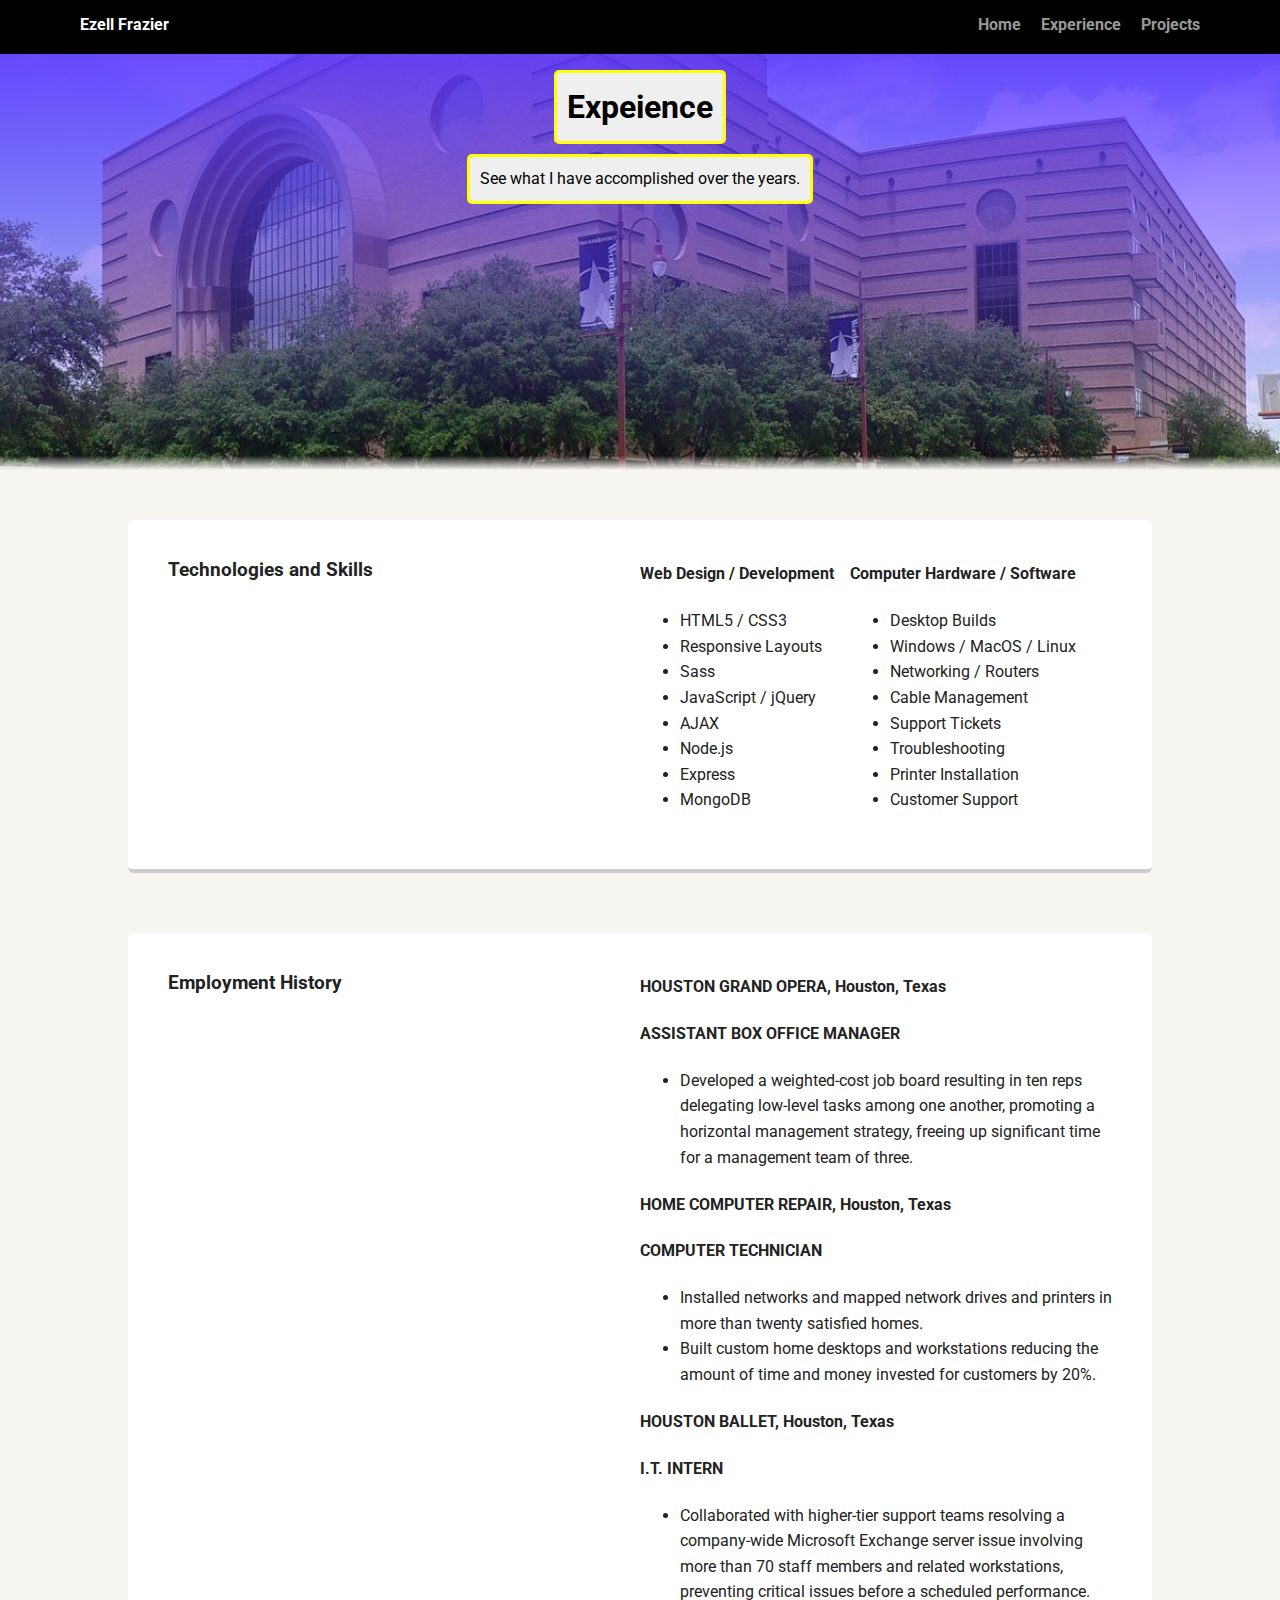
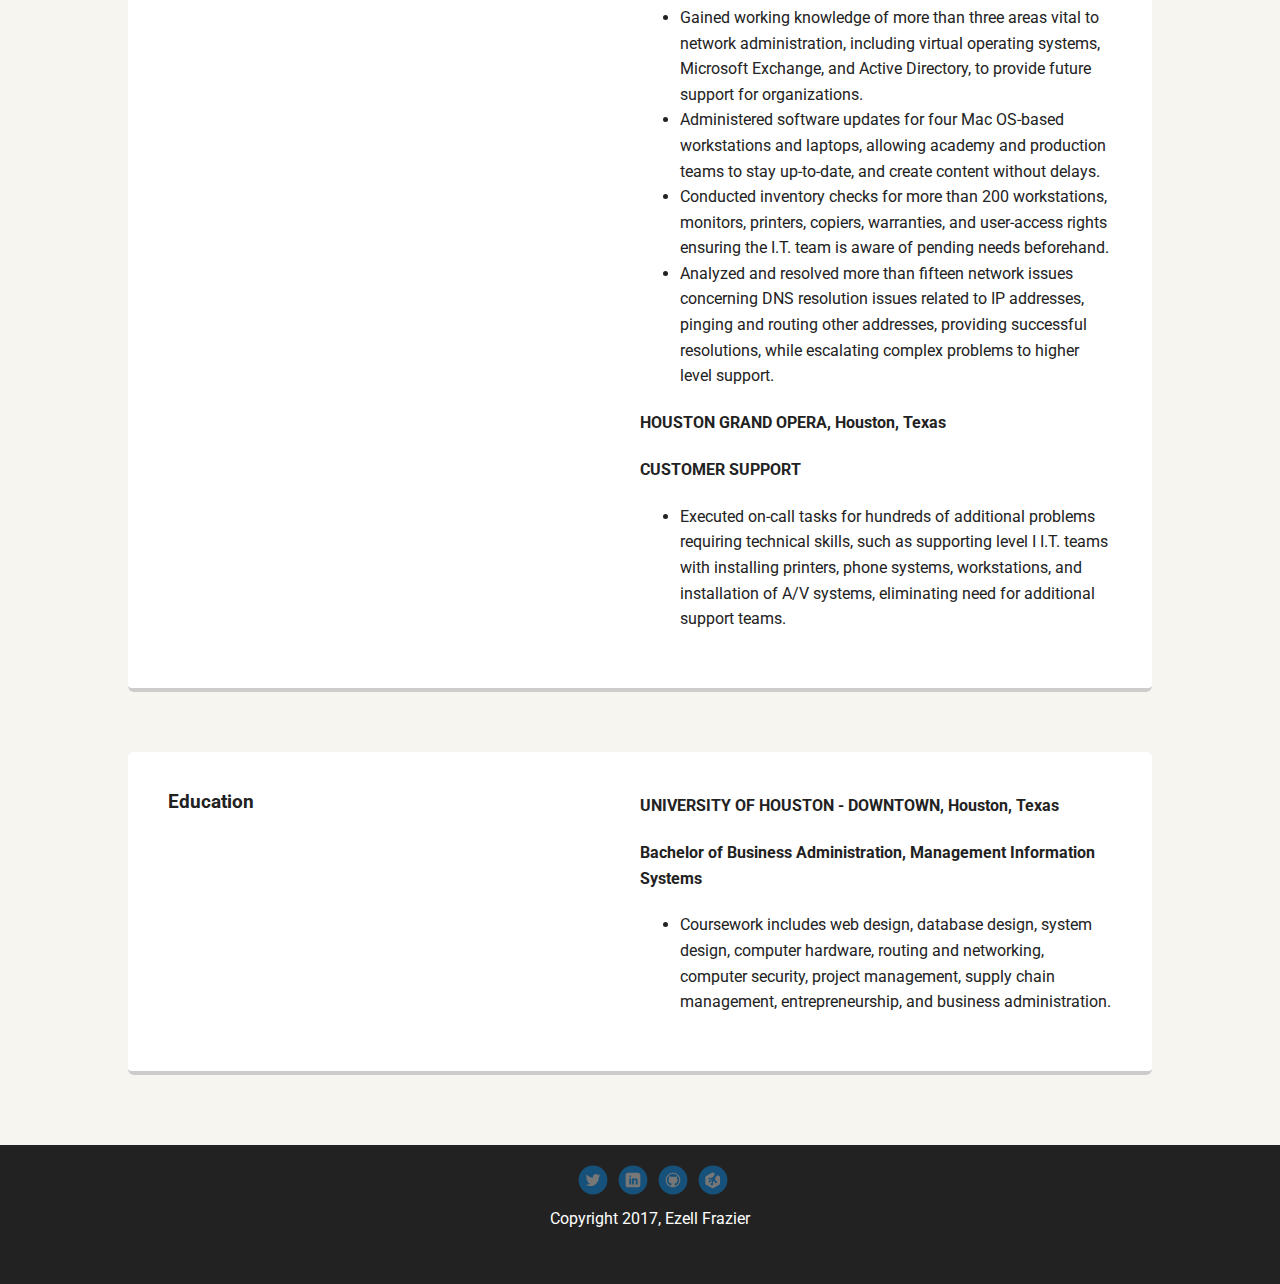
==== experience.html @ 6a91269b "Fleshed out experience page. Adding projects." ====
<!DOCTYPE html>
<html>
  <head>
    <meta charset="utf-8">
    <title>Experience</title>
    <meta name="viewport" content="width=device-width, initial-scale=1.0">
    <link rel="stylesheet" href="styles.css">
    <link href="https://fonts.googleapis.com/css?family=Muli%7CRoboto:400,300,500,700,900" rel="stylesheet"></head>
  </head>
  <body>

    <div class="main-nav">
        <ul class="nav">
          <li class="name">Ezell Frazier</li>
          <li><a href="index.html">Home</a></li>
          <li><a href="#">Experience</a></li>
          <li><a href="#">Projects</a></li>
        </ul>
    </div>

    <header class="experience">
      <h1 class="tag name">Expeience</h1>
      <p class="tag">See what I have accomplished over the years.</p>
    </header>

    <main class="exp-flex">
      <div class="row">
        <h3>Technologies and Skills</h3>
        <div class="sub-row techs">
          <div class="web-skills">
            <h4>Web Design / Development</h4>
            <ul>
              <li>HTML5 / CSS3</li>
              <li>Responsive Layouts</li>
              <li>Sass</li>
              <li>JavaScript / jQuery</li>
              <li>AJAX</li>
              <li>Node.js</li>
              <li>Express</li>
              <li>MongoDB</li>
            </ul>
          </div> <!--web-skills-->

          <div class="support-skills">
            <h4>Computer Hardware / Software</h4>
            <ul>
              <li>Desktop Builds</li>
              <li>Windows / MacOS / Linux</li>
              <li>Networking / Routers</li>
              <li>Cable Management</li>
              <li>Support Tickets</li>
              <li>Troubleshooting</li>
              <li>Printer Installation</li>
              <li>Customer Support</li>
            </ul>
          </div> <!--support-skills-->
        </div> <!--sub-row-->
      </div> <!--row-->

      <div class="row">
        <h3>Employment History</h3>
        <div class="sub-row">
          <div class="emp-hist HGO2">
            <h4>HOUSTON GRAND OPERA, Houston, Texas</h4>
            <h4>ASSISTANT BOX OFFICE MANAGER</h4>
            <ul>
              <li>Developed a weighted-cost job board resulting in ten reps delegating low-level tasks among one
          another, promoting a horizontal management strategy, freeing up significant time for a management
          team of three.</li>
            </ul>
          </div> <!-- HGO2 -->

          <div class="emp-hist computer">
            <h4>HOME COMPUTER REPAIR, Houston, Texas</h4>
            <h4>COMPUTER TECHNICIAN</h4>
            <ul>
              <li>Installed networks and mapped network drives and printers in more than twenty satisfied homes.</li>
              <li>Built custom home desktops and workstations reducing the amount of time and money invested for
          customers by 20%.</li>
            </ul>
          </div> <!-- HGO2 -->

          <div class="emp-hist HB">
            <h4>HOUSTON BALLET, Houston, Texas</h4>
            <h4>I.T. INTERN</h4>
            <ul>
              <li>Collaborated with higher-tier support teams resolving a company-wide Microsoft Exchange server
          issue involving more than 70 staff members and related workstations, preventing critical issues
          before a scheduled performance.</li>
              <li>Gained working knowledge of more than three areas vital to network administration, including
          virtual operating systems, Microsoft Exchange, and Active Directory, to provide future support for
          organizations.</li>
              <li>Administered software updates for four Mac OS-based workstations and laptops, allowing academy
          and production teams to stay up-to-date, and create content without delays.</li>
              <li>Conducted inventory checks for more than 200 workstations, monitors, printers, copiers, warranties,
          and user-access rights ensuring the I.T. team is aware of pending needs beforehand.</li>
              <li>Analyzed and resolved more than fifteen network issues concerning DNS resolution issues related
          to IP addresses, pinging and routing other addresses, providing successful resolutions, while
          escalating complex problems to higher level support.</li>
            </ul>
          </div> <!-- HB -->

          <div class="emp-hist HGO1">
            <h4>HOUSTON GRAND OPERA, Houston, Texas</h4>
            <h4>CUSTOMER SUPPORT</h4>
            <ul>
              <li>Executed on-call tasks for hundreds of additional problems requiring technical skills, such as
          supporting level I I.T. teams with installing printers, phone systems, workstations, and installation of
          A/V systems, eliminating need for additional support teams.</li>
            </ul>
          </div> <!-- HGO1 -->
        </div> <!-- sub-row -->
      </div> <!--row-->

      <div class="row">
        <h3>Education</h3>
        <div class="sub-row">
          <h4>UNIVERSITY OF HOUSTON - DOWNTOWN, Houston, Texas</h4>
          <h4>Bachelor of Business Administration, Management Information Systems</h4>
          <ul>
            <li>Coursework includes web design, database design, system design, computer hardware,
        routing and networking, computer security, project management, supply chain management,
        entrepreneurship, and business administration.</li>
          </ul>
        </div> <!-- sub-row -->
      </div> <!--row-->

    </main>

    <footer>
      <ul>
        <li><a href="https://twitter.com/_Ezell_" class="social twitter">Twitter</a></li>
        <li><a href="https://www.linkedin.com/in/ezell-frazier-830a50135" class="social linkedin">LinkedIn</a></li>
        <li><a href="https://github.com/lynellf" class="social github">Github</a></li>
        <li><a href="https://teamtreehouse.com/ezellfrazier" class="social treehouse">Treehouse</a></li>
      </ul>
      <p class="copyright">Copyright 2017, Ezell Frazier</p>
    </footer>

  </body>
</html>
---- styles.css ----
/* Global Layout Set-up */
* {
  box-sizing: border-box;
}

body {
  margin: 0;
  padding: 0;
  text-align: center;
  font-family: 'Roboto', sans-serif;
  color: #222;
  background: #f7f5f0;
  display: flex;
  flex-direction: column;
  min-height: 100vh;

}
/* Link Styles */

a {
  text-decoration: none;
  color: #999;
}
a:hover {
  color: #6633ff;
}

/* Section Styles */

.main-nav {
  width: 100%;
  background: black;
  min-height: 30px;
  padding: 10px;
  position: fixed;
  text-align: center;
}
.nav {
  display: flex;
  justify-content: space-around;
  font-weight: 700;
  list-style-type: none;
  margin: 0 auto;
  padding: 0;
}

.nav .name {
    display: block;
    margin-right: auto;
    color: white;
}
.nav li {
  padding: 5px 10px 10px 10px;
}
.nav a {
  transition: all .5s;
}
.nav a:hover {
  color: white
}

.index {
  text-align: center;
  background: linear-gradient(#5c37ff, transparent 100%),
              linear-gradient(0deg, #f7f5f0, transparent 3%),
              url('images/houston.jpg') no-repeat center ;

  background-size: cover;
  overflow: hidden;
  padding-top: 60px;
}

.experience {
  text-align: center;
  background: linear-gradient(#5c37ff, transparent 100%),
              linear-gradient(0deg, #f7f5f0, transparent 3%),
              url('images/wortham.jpg') no-repeat center ;

  background-size: cover;
  overflow: hidden;
  padding-top: 60px;
}

header {
  line-height: 1.5;
}

header .profile-image {
  margin-top: 50px;
  width: 150px;
  height: 150px;
  border-radius: 30%;
  /*A circular image did not look all too good in this case. */
  border: 3px solid yellow;
  box-shadow: 5px 5px 0 0 #222;
  transition: all .5s;
}

header .profile-image:hover {
  transform: scale(1.2) rotate(5deg);
}

.tag {
  background-color: #efefef;
  color: black;
  padding: 10px;
  border: 3px solid yellow;
  border-radius: 5px;
  display: table;
  margin: 10px auto;
}

.location {
  background-color: #222;
  color: yellow;
}

.card {
  margin: 30px;
  padding: 20px 40px 40px;
  max-width: 500px;
  height: 100%;
  text-align: left;
  background: #fff;
  border-bottom: 4px solid #ccc;
  border-radius: 6px;
  transition: all .5s;
}

.row {
  display: flex;
  flex-direction: column;
  margin: 30px;
  padding: 20px 40px 40px;
  max-width: 1200px;
  height: 100%;
  text-align: left;
  background: #fff;
  border-bottom: 4px solid #ccc;
  border-radius: 6px;
  transition: all .5s;
}

.sub-row {
  flex: 1;
  line-height: 1.6em;
}
.techs {
  display: flex;
  flex-direction: column;
}
h3 {
  flex: 1;
}

.card:hover {
  border-color: #ff99ff;
}

.res-skills {
  display: flex;
}

.web-skills {
  margin-right: 1em;
}

ul.skills {
  padding: 0;
  text-align: center;
}

.skills li {
  border-radius: 6px;
  display: inline-block;
  background: #ff5eb4;
  color: white;
  padding: 5px 10px;
  margin: 2px;
}

.skills li:nth-child(odd) {
  background: #a95eff;
}

footer {
  width: 100%;
  min-height: 30px;
  padding: 20px 0 40px 20px;
  margin: 40px 0 0 0;
  background-color: #222;
  color: white;
}

footer .copyright {
  top: -8px;
  font-size: .75em;
}

footer ul {
  list-style-type: none;
  margin: 0;
  padding: 0;
}

footer ul li {
  display: inline-block;
}

a.social {
  display: inline-block;
  text-indent: -9999px;
  margin-left: 5px;
  width: 30px;
  height: 30px;
  background-size: 30px 30px;
  opacity: .4;
  transition: all .5s;
}
a.twitter {
  background-image: url(images/twitter.svg);
}
a.linkedin {
  background-image: url(images/linkedin.svg);
}
a.github {
  background-image: url(images/github.svg);
}
a.treehouse {
  background-image: url(images/treehouse.svg);
}
a.social:hover {
  opacity: 1;
}
.clearfix {
  clear: both;
}

/* Styles for larger screens */
@media screen and (min-width: 720px) {

  .home-flex {
      display: -ms-flexbox;      /* TWEENER - IE 10 */
      display: flex;
      max-width: 1200px;
      -ms-flex-pack: distribute;
      justify-content: space-around;
      margin: 0 auto;
      flex: 1;
  }

  .exp-flex {
      display: -ms-flexbox;      /* TWEENER - IE 10 */
      display: flex;
      flex-direction: column;
      /*flex-wrap: wrap;*/
      -ms-flex-pack: distribute;
      justify-content: space-around;
      margin: 0 auto;
      flex: 1;
  }

  header {
    min-height: 470px;
  }

  .nav {
    max-width: 1200px;
    padding: 0 30px;
  }


  main {
    padding-top: 20px;
  }

  main p {
    line-height: 1.6em;
  }

  .row {
    display: flex;
    flex-direction: row;
    margin: 30px;
    padding: 20px 40px 40px;
    max-width: 1024px;
    height: 100%;
    text-align: left;
    background: #fff;
    border-bottom: 4px solid #ccc;
    border-radius: 6px;
    transition: all .5s;
  }

  .techs {
    flex-direction: row;
  }

  footer {
    font-size: 1.3em;
    margin: 40px 0 0 0 auto;
  }

}
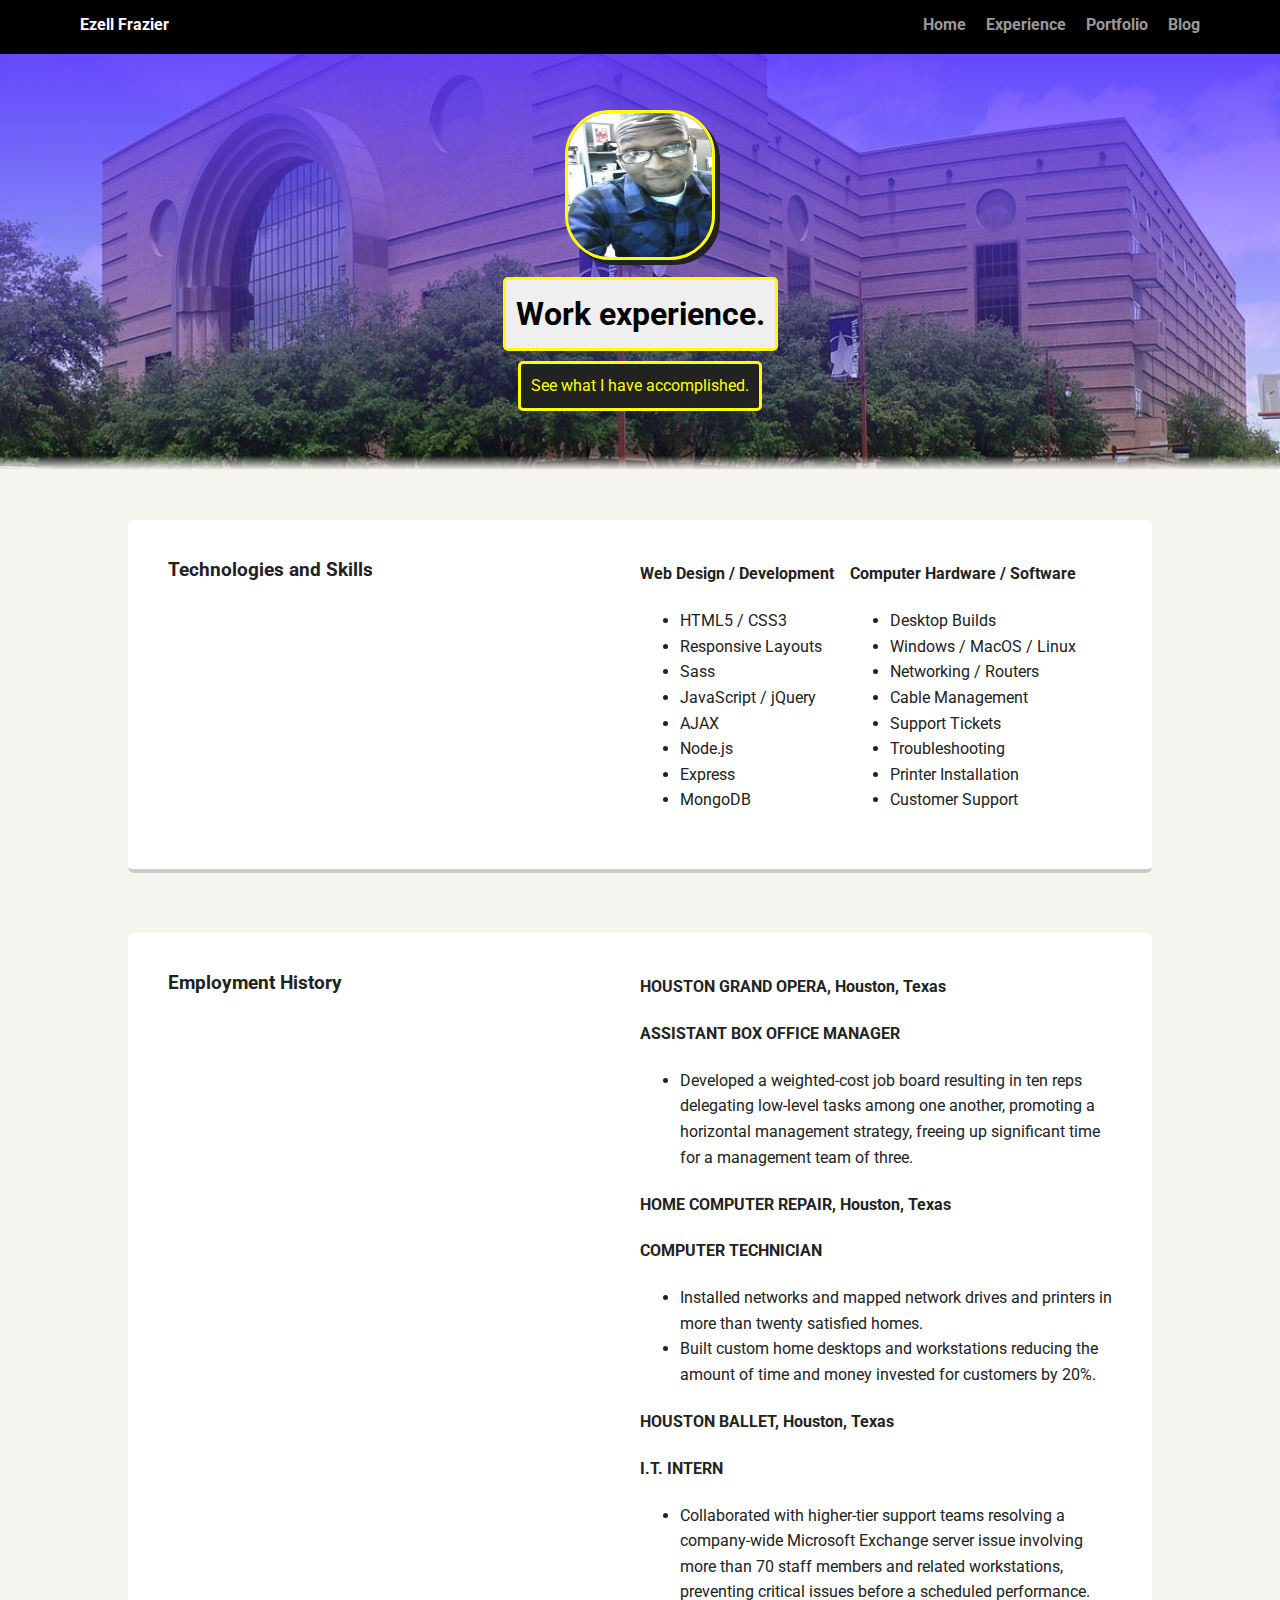
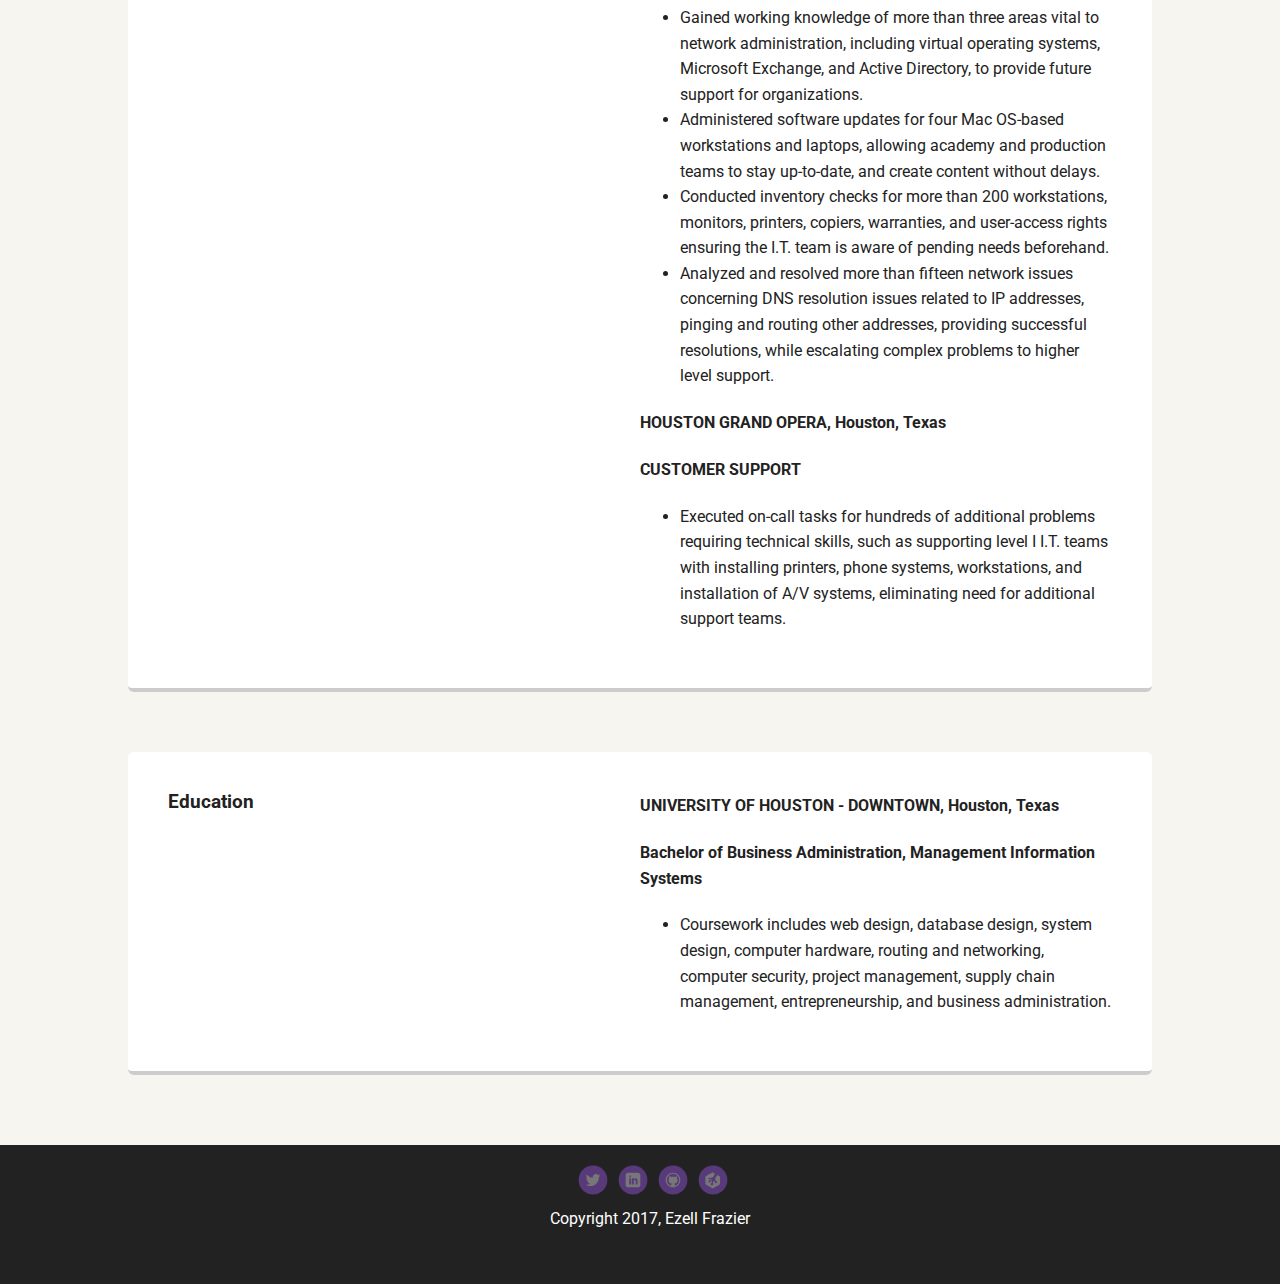
==== commit e347e486: "Added JavaScript to the navigation bar." ====
--- a/experience.html
+++ b/experience.html
@@ -5,22 +5,25 @@
     <title>Experience</title>
     <meta name="viewport" content="width=device-width, initial-scale=1.0">
     <link rel="stylesheet" href="styles.css">
-    <link href="https://fonts.googleapis.com/css?family=Muli%7CRoboto:400,300,500,700,900" rel="stylesheet"></head>
+    <link href="https://fonts.googleapis.com/css?family=Muli%7CRoboto:400,300,500,700,900" rel="stylesheet">
   </head>
   <body>
 
     <div class="main-nav">
+      <span class="hamburger">&equiv;</span>
         <ul class="nav">
           <li class="name">Ezell Frazier</li>
           <li><a href="index.html">Home</a></li>
-          <li><a href="#">Experience</a></li>
-          <li><a href="#">Projects</a></li>
+          <li><a href="experience.html">Experience</a></li>
+          <li><a href="portfolio.html">Portfolio</a></li>
+          <li><a href="http://ezellf.com/blog/">Blog</a></li>
         </ul>
     </div>
 
     <header class="experience">
-      <h1 class="tag name">Expeience</h1>
-      <p class="tag">See what I have accomplished over the years.</p>
+      <img src="images/ezell.jpg" alt="Image of Ezell Frazier." class="profile-image">
+      <h1 class="tag name">Work experience.</h1>
+      <p class="tag location">See what I have accomplished.</p>
     </header>
 
     <main class="exp-flex">
@@ -136,6 +139,21 @@
       </ul>
       <p class="copyright">Copyright 2017, Ezell Frazier</p>
     </footer>
-
+    <script type="text/javascript">
+    const navi = document.querySelector(".nav"),
+        burger = document.querySelector(".hamburger"),
+        toggleMainBurger = () => {
+            if (navi.style.display === "") {
+                navi.style.display = "flex";
+            } else {
+                if (navi.style.display === "flex") {
+                    navi.style.display = "";
+                }
+            }
+        };
+    burger.addEventListener('click', () => {
+        toggleMainBurger();
+    });
+    </script>
   </body>
 </html>
--- a/styles.css
+++ b/styles.css
@@ -46,7 +46,7 @@
 
 .nav .name {
     display: block;
-    margin-right: auto;
+    margin: auto;
     color: white;
 }
 .nav li {
@@ -57,6 +57,16 @@
 }
 .nav a:hover {
   color: white
+}
+
+.hamburger {
+  display: block;
+  color: white;
+  font-size: 2em;
+}
+
+.hamburger:hover {
+  cursor: pointer;
 }
 
 .index {
@@ -75,6 +85,17 @@
   background: linear-gradient(#5c37ff, transparent 100%),
               linear-gradient(0deg, #f7f5f0, transparent 3%),
               url('images/wortham.jpg') no-repeat center ;
+
+  background-size: cover;
+  overflow: hidden;
+  padding-top: 60px;
+}
+
+.portfolio {
+  text-align: center;
+  background: linear-gradient(#5c37ff, transparent 100%),
+              linear-gradient(0deg, #f7f5f0, transparent 3%),
+              url('images/code.png') no-repeat center ;
 
   background-size: cover;
   overflow: hidden;
@@ -125,6 +146,8 @@
   border-bottom: 4px solid #ccc;
   border-radius: 6px;
   transition: all .5s;
+  margin-left: auto;
+  margin-right: auto;
 }
 
 .row {
@@ -236,8 +259,32 @@
   clear: both;
 }
 
+/* Styles for smaller screens */
+@media screen and (min-width: 320px) {
+  .nav {
+    display: none;
+    flex-direction: column;
+  }
+}
+
 /* Styles for larger screens */
-@media screen and (min-width: 720px) {
+@media screen and (min-width: 1024px) {
+
+  .nav {
+    display: flex;
+    flex-direction: row;
+  }
+
+  .nav .name {
+      display: block;
+      margin-right: auto;
+      margin-left: 0;
+      color: white;
+  }
+
+  .hamburger {
+    display: none;
+  }
 
   .home-flex {
       display: -ms-flexbox;      /* TWEENER - IE 10 */
@@ -276,6 +323,11 @@
 
   main p {
     line-height: 1.6em;
+  }
+
+  .card {
+    margin-left: 30px;
+    margin-right: 30px;
   }
 
   .row {
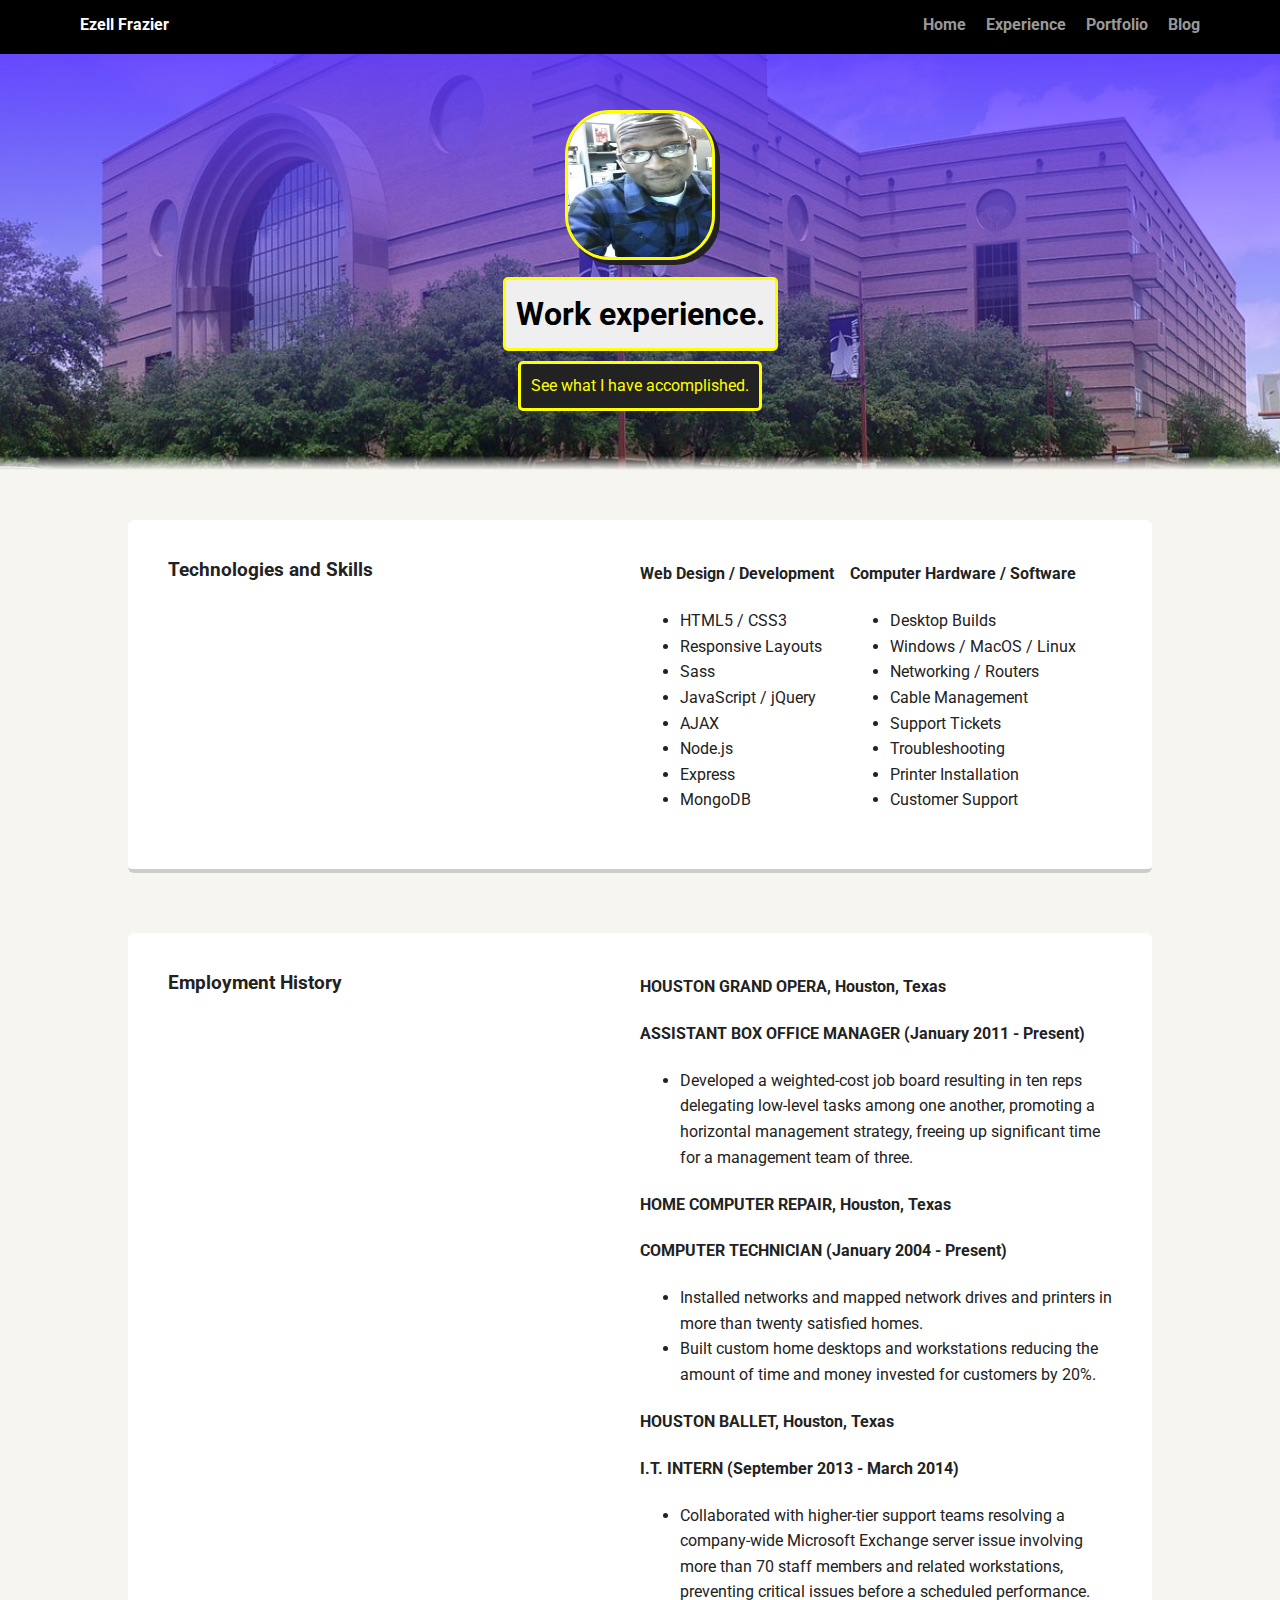
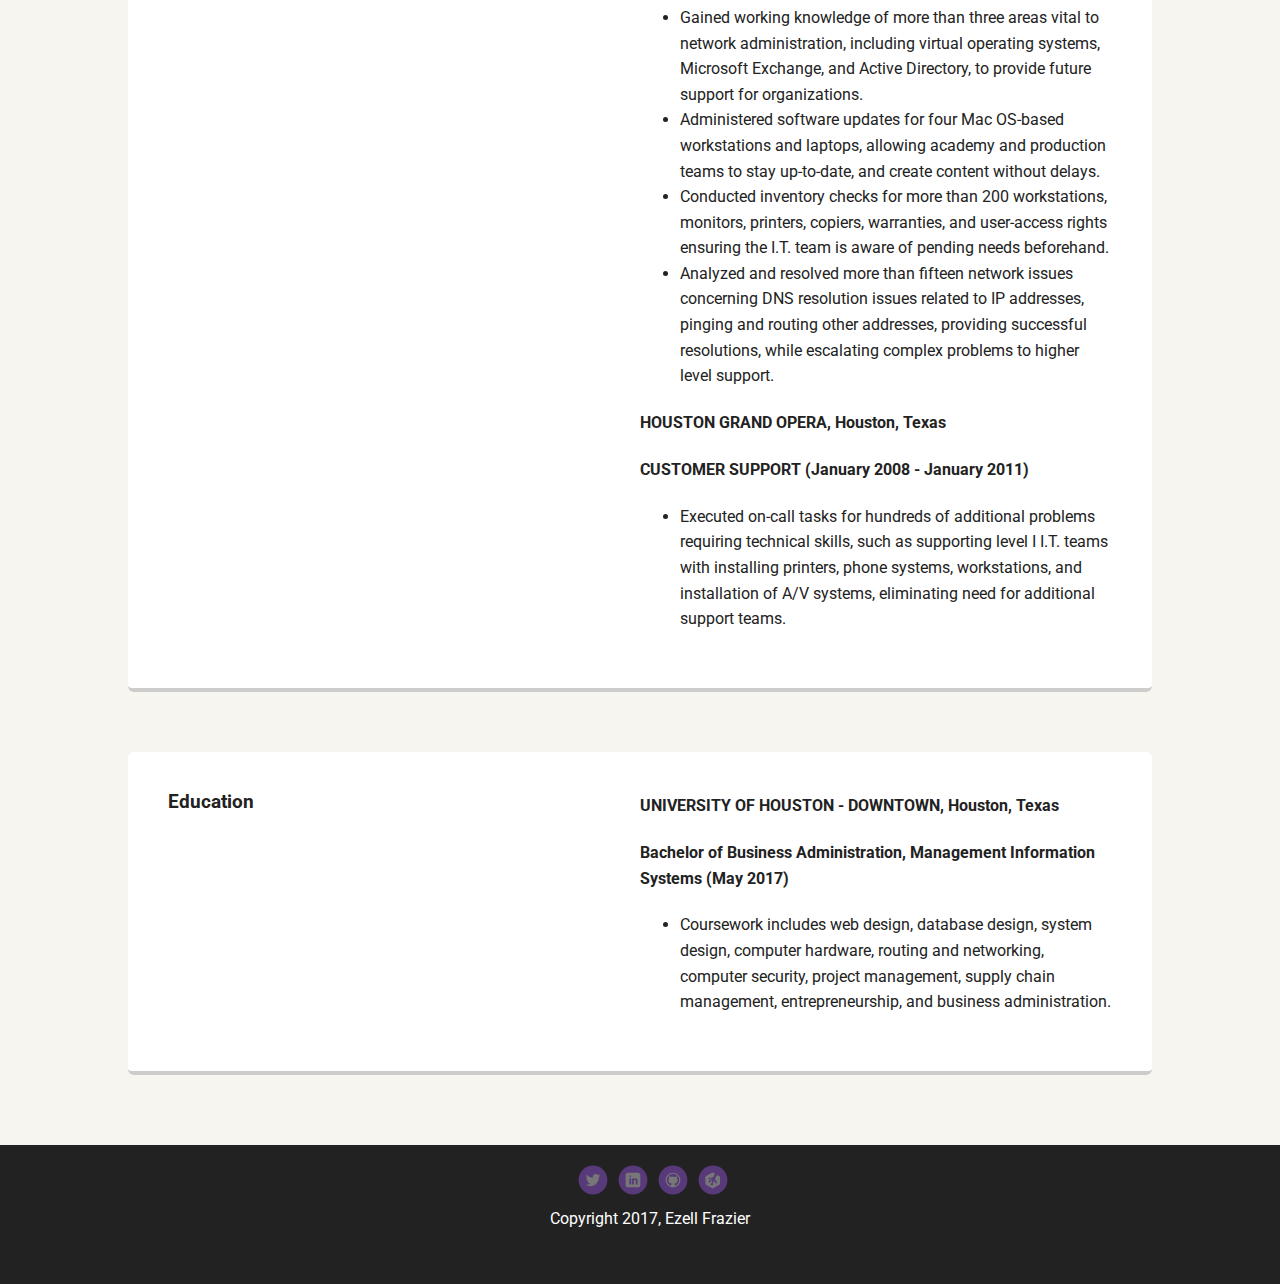
==== commit c7c4aae8: "Extra credit" ====
--- a/experience.html
+++ b/experience.html
@@ -65,7 +65,7 @@
         <div class="sub-row">
           <div class="emp-hist HGO2">
             <h4>HOUSTON GRAND OPERA, Houston, Texas</h4>
-            <h4>ASSISTANT BOX OFFICE MANAGER</h4>
+            <h4>ASSISTANT BOX OFFICE MANAGER (January 2011 - Present)</h4>
             <ul>
               <li>Developed a weighted-cost job board resulting in ten reps delegating low-level tasks among one
           another, promoting a horizontal management strategy, freeing up significant time for a management
@@ -75,7 +75,7 @@
 
           <div class="emp-hist computer">
             <h4>HOME COMPUTER REPAIR, Houston, Texas</h4>
-            <h4>COMPUTER TECHNICIAN</h4>
+            <h4>COMPUTER TECHNICIAN (January 2004 - Present)</h4>
             <ul>
               <li>Installed networks and mapped network drives and printers in more than twenty satisfied homes.</li>
               <li>Built custom home desktops and workstations reducing the amount of time and money invested for
@@ -85,7 +85,7 @@
 
           <div class="emp-hist HB">
             <h4>HOUSTON BALLET, Houston, Texas</h4>
-            <h4>I.T. INTERN</h4>
+            <h4>I.T. INTERN (September 2013 - March 2014)</h4>
             <ul>
               <li>Collaborated with higher-tier support teams resolving a company-wide Microsoft Exchange server
           issue involving more than 70 staff members and related workstations, preventing critical issues
@@ -105,7 +105,7 @@
 
           <div class="emp-hist HGO1">
             <h4>HOUSTON GRAND OPERA, Houston, Texas</h4>
-            <h4>CUSTOMER SUPPORT</h4>
+            <h4>CUSTOMER SUPPORT (January 2008 - January 2011)</h4>
             <ul>
               <li>Executed on-call tasks for hundreds of additional problems requiring technical skills, such as
           supporting level I I.T. teams with installing printers, phone systems, workstations, and installation of
@@ -119,7 +119,7 @@
         <h3>Education</h3>
         <div class="sub-row">
           <h4>UNIVERSITY OF HOUSTON - DOWNTOWN, Houston, Texas</h4>
-          <h4>Bachelor of Business Administration, Management Information Systems</h4>
+          <h4>Bachelor of Business Administration, Management Information Systems (May 2017)</h4>
           <ul>
             <li>Coursework includes web design, database design, system design, computer hardware,
         routing and networking, computer security, project management, supply chain management,
@@ -141,7 +141,7 @@
     </footer>
     <script type="text/javascript">
     const navi = document.querySelector(".nav"),
-        burger = document.querySelector(".hamburger"),
+          burger = document.querySelector(".hamburger"),
         toggleMainBurger = () => {
             if (navi.style.display === "") {
                 navi.style.display = "flex";
--- a/styles.css
+++ b/styles.css
@@ -34,6 +34,7 @@
   padding: 10px;
   position: fixed;
   text-align: center;
+  z-index: 1;
 }
 .nav {
   display: flex;
@@ -95,7 +96,7 @@
   text-align: center;
   background: linear-gradient(#5c37ff, transparent 100%),
               linear-gradient(0deg, #f7f5f0, transparent 3%),
-              url('images/code.png') no-repeat center ;
+              url('images/code.PNG') no-repeat center ;
 
   background-size: cover;
   overflow: hidden;
@@ -118,7 +119,7 @@
 }
 
 header .profile-image:hover {
-  transform: scale(1.2) rotate(5deg);
+  transform: scale(1.2) rotate(360deg);
 }
 
 .tag {
@@ -148,6 +149,8 @@
   transition: all .5s;
   margin-left: auto;
   margin-right: auto;
+  display: flex;
+  flex-direction: column;
 }
 
 .row {
@@ -180,6 +183,10 @@
   border-color: #ff99ff;
 }
 
+.row:hover {
+  border-color: #ff99ff;
+}
+
 .res-skills {
   display: flex;
 }
@@ -204,6 +211,24 @@
 
 .skills li:nth-child(odd) {
   background: #a95eff;
+}
+
+.portfolio-img {
+  width: 70%;
+  height: 70%;
+  border: 2px solid black;
+  align-self: center;
+  box-shadow: 0 2px 2px 0 black;
+  opacity: 0.4;
+  transition: all .5s;
+}
+
+.portfolio-img:hover {
+  opacity: 1;
+}
+
+a.portfolio-link {
+  text-align: center;
 }
 
 footer {
@@ -350,7 +375,7 @@
 
   footer {
     font-size: 1.3em;
-    margin: 40px 0 0 0 auto;
-  }
-
-}
+    margin: 40px 0 0 0;
+  }
+
+}
